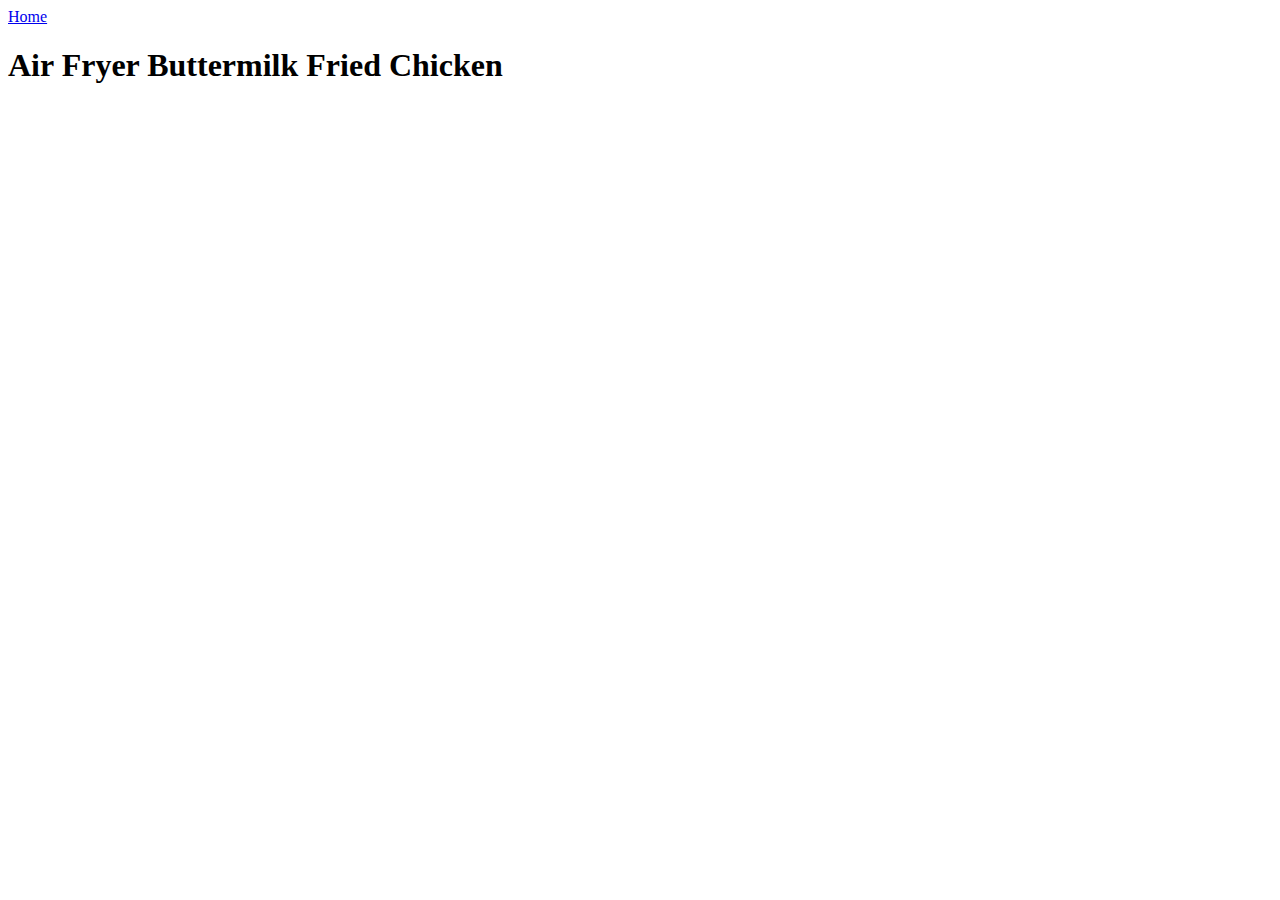
==== recipes/friedchicken.html @ 9f4cddc5 "Add initial structure and recipe page" ====
<!DOCTYPE html>
<html lang="en">
<head>
    <meta charset="UTF-8">
    <meta name="viewport" content="width=device-width, initial-scale=1.0">
    <title>Document</title>
</head>
<body>
    <a href="../index.html">Home</a>
    <h1>Air Fryer Buttermilk Fried Chicken</h1>
</body>
</html>
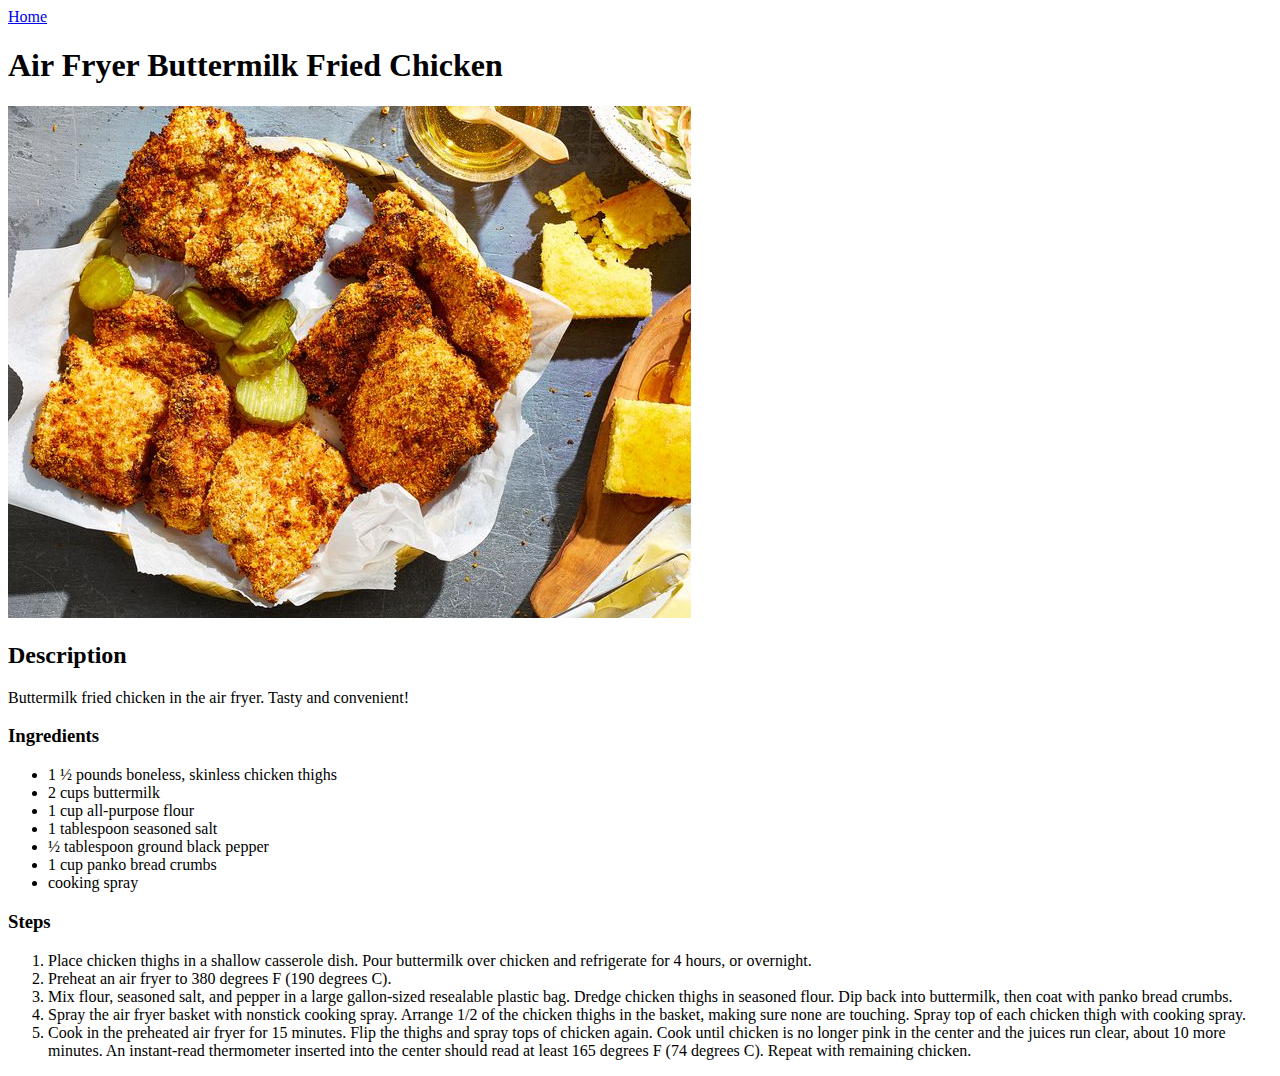
==== commit 382a4764: "Added friendchicken.html recipe page content" ====
--- a/recipes/friedchicken.html
+++ b/recipes/friedchicken.html
@@ -8,5 +8,26 @@
 <body>
     <a href="../index.html">Home</a>
     <h1>Air Fryer Buttermilk Fried Chicken</h1>
+    <img src="../images/friedchicken.jpg" alt="A picture of fried chicken.">
+    <h2>Description</h2>
+        <p>Buttermilk fried chicken in the air fryer. Tasty and convenient!</p>
+        <h3>Ingredients</h3>
+            <ul>
+                <li>1 ½ pounds boneless, skinless chicken thighs</li>
+                <li>2 cups buttermilk</li>
+                <li>1 cup all-purpose flour</li>
+                <li>1 tablespoon seasoned salt</li>
+                <li>½ tablespoon ground black pepper</li>
+                <li>1 cup panko bread crumbs</li>
+                <li>cooking spray</li>
+            </ul>
+        <h3>Steps</h3>
+            <ol>
+                <li>Place chicken thighs in a shallow casserole dish. Pour buttermilk over chicken and refrigerate for 4 hours, or overnight.</li>
+                <li>Preheat an air fryer to 380 degrees F (190 degrees C).</li>
+                <li>Mix flour, seasoned salt, and pepper in a large gallon-sized resealable plastic bag. Dredge chicken thighs in seasoned flour. Dip back into buttermilk, then coat with panko bread crumbs.</li>
+                <li>Spray the air fryer basket with nonstick cooking spray. Arrange 1/2 of the chicken thighs in the basket, making sure none are touching. Spray top of each chicken thigh with cooking spray.</li>
+                <li>Cook in the preheated air fryer for 15 minutes. Flip the thighs and spray tops of chicken again. Cook until chicken is no longer pink in the center and the juices run clear, about 10 more minutes. An instant-read thermometer inserted into the center should read at least 165 degrees F (74 degrees C). Repeat with remaining chicken.</li>
+            </ol>
 </body>
 </html>